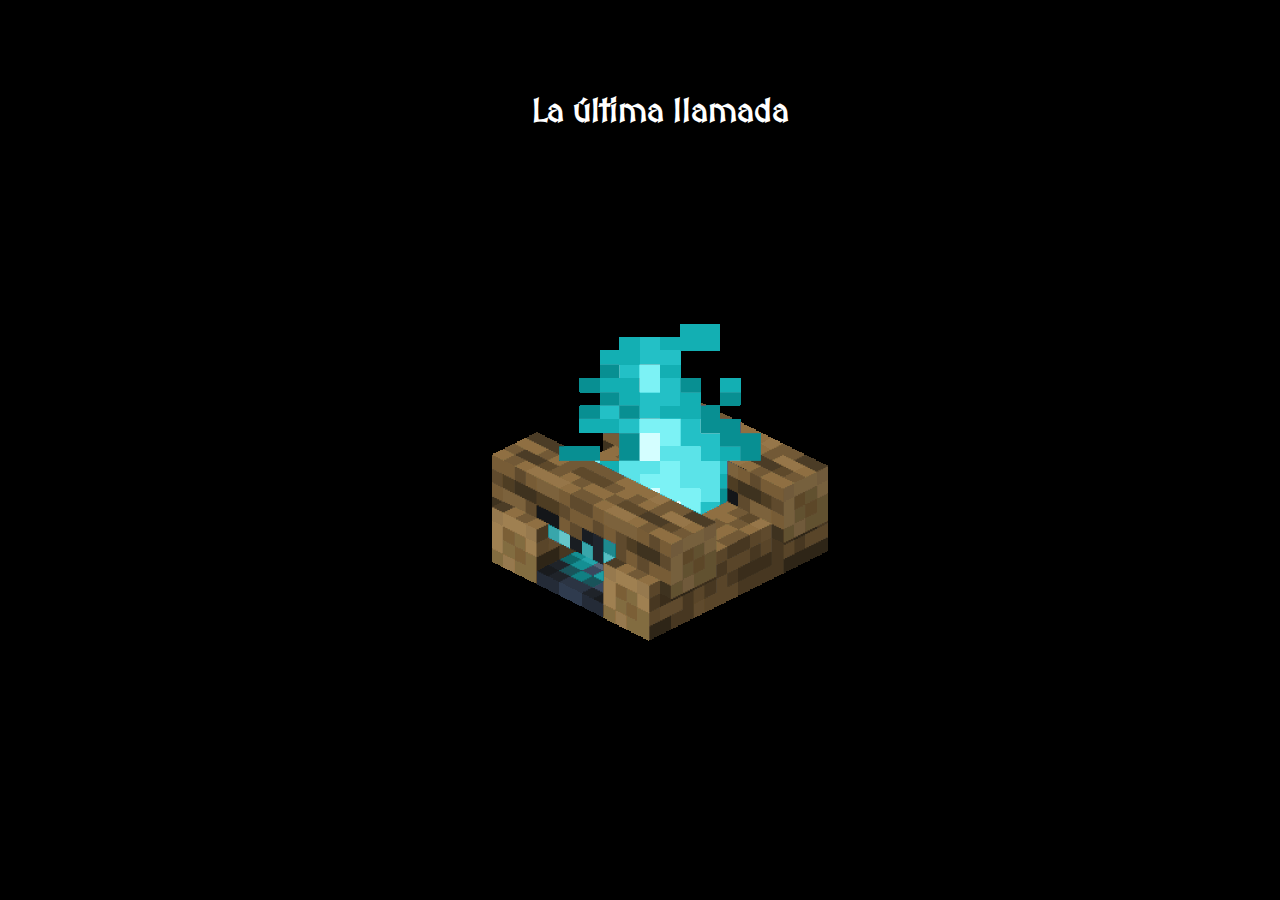
==== index.html @ 7cfa1e02 "Add files via upload" ====
<!DOCTYPE html>
<html lang="es">
<head>
  <meta charset="UTF-8">
  <meta name="viewport" content="width=device-width, initial-scale=1.0">
  <link rel="stylesheet" href="css/style.css">
  <link rel="preconnect" href="https://fonts.googleapis.com">
<link rel="preconnect" href="https://fonts.gstatic.com" crossorigin>
<link href="https://fonts.googleapis.com/css2?family=MedievalSharp&display=swap" rel="stylesheet">
</head>
<body>

<div class="title">
    <h1>La última llamada</h1>
</div>

<div class = "img">
    <img src = "img/hoguera.gif" class="hoguera">
</div>



</body>
</html>
---- css/style.css ----
body {
    background-color: #000000;
    
}

.title {
    padding: 20px;
    margin: 20px;
    border-radius: 10px;
    text-align: center;
    position: absolute;
    top: 10%;
    left: 50%;
    transform: translate(-50%, -50%);
}

.img {
    padding: 20px;
    margin: 20px;
    border-radius: 10px;
    text-align: center;
    position: absolute;
    top: 50%;
    left: 50%;
    transform: translate(-50%, -50%);
}

.title h1{
    color: #ffffff;
    font-family: "MedievalSharp", cursive;
    font-style: normal;
}
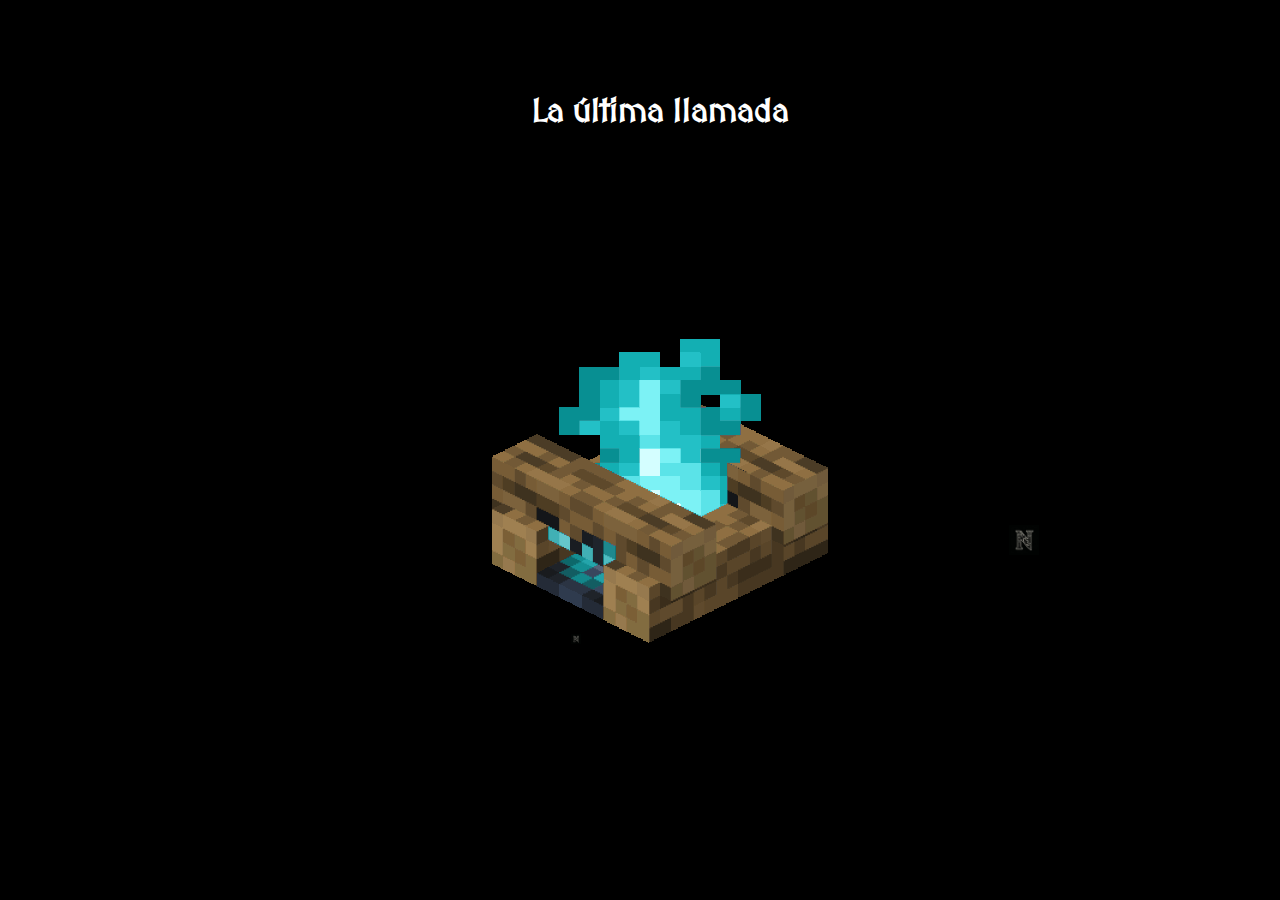
==== commit 8001898b: "Anuncio" ====
--- a/index.html
+++ b/index.html
@@ -18,6 +18,18 @@
     <img src = "img/hoguera.gif" class="hoguera">
 </div>
 
+<div class = "last-letter">
+  <a href="anuncio.html">
+    <img src = "img/n.png">
+  </a>
+</div>
+
+<div class = "last-letter-fake">
+  <a href="https://www.youtube.com/watch?v=dQw4w9WgXcQ">
+    <img src = "img/n.png">
+  </a>
+</div>
+
 
 
 </body>
--- a/css/style.css
+++ b/css/style.css
@@ -14,7 +14,25 @@
     transform: translate(-50%, -50%);
 }
 
-.img {
+.last-letter img{
+    position: absolute;
+    top: 71%;
+    left: 45%;
+    transform: translate(-50%, -50%);
+    width: 10px;
+    height: 10px;
+}
+
+.last-letter-fake img{
+    position: absolute;
+    top: 60%;
+    left: 80%;
+    transform: translate(-50%, -50%);
+    width: 30px;
+    height: 30px;
+}
+
+.img .hoguera{
     padding: 20px;
     margin: 20px;
     border-radius: 10px;
@@ -29,4 +47,48 @@
     color: #ffffff;
     font-family: "MedievalSharp", cursive;
     font-style: normal;
+}
+
+.logo.mostrar{
+    top: 60%;
+    animation: fadeIn 3s forwards;
+}
+
+.proximamente.mostrar{
+    animation: fadeIn 15s 5s forwards;
+}
+
+.imagen {
+    opacity: 0;
+    transition: opacity 2s ease-in-out;
+    position: absolute;
+    top: 25%;
+    left: 50%;
+    transform: translate(-50%, -50%);
+}
+
+button{
+    padding: 20px;
+    margin: 20px;
+    border-radius: 10px;
+    text-align: center;
+    position: absolute;
+    top: 50%;
+    left: 50%;
+    transform: translate(-50%, -50%);
+    z-index: 2; 
+}
+
+button:hover {
+    background-color: #808080; /* Color de fondo al hacer hover (gris) */
+    border-color: #daa520; /* Color del borde al hacer hover (dorado) */
+}
+
+@keyframes fadeIn {
+    from {
+        opacity: 0;
+    }
+    to {
+        opacity: 1;
+    }
 }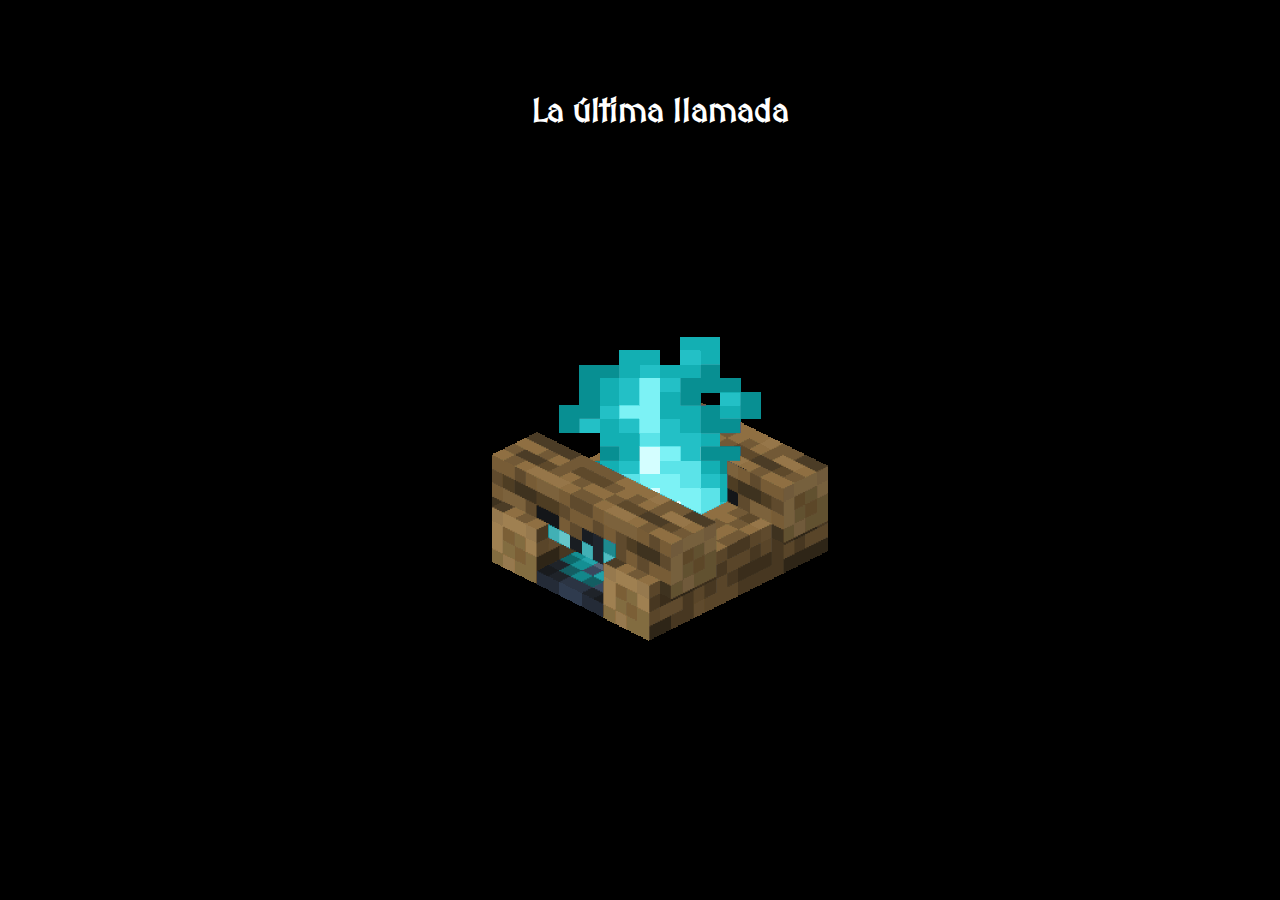
==== commit 700a1d50: "Add files via upload" ====
--- a/index.html
+++ b/index.html
@@ -18,18 +18,6 @@
     <img src = "img/hoguera.gif" class="hoguera">
 </div>
 
-<div class = "last-letter">
-  <a href="anuncio.html">
-    <img src = "img/n.png">
-  </a>
-</div>
-
-<div class = "last-letter-fake">
-  <a href="https://www.youtube.com/watch?v=dQw4w9WgXcQ">
-    <img src = "img/n.png">
-  </a>
-</div>
-
 
 
 </body>
--- a/css/style.css
+++ b/css/style.css
@@ -14,25 +14,7 @@
     transform: translate(-50%, -50%);
 }
 
-.last-letter img{
-    position: absolute;
-    top: 71%;
-    left: 45%;
-    transform: translate(-50%, -50%);
-    width: 10px;
-    height: 10px;
-}
-
-.last-letter-fake img{
-    position: absolute;
-    top: 60%;
-    left: 80%;
-    transform: translate(-50%, -50%);
-    width: 30px;
-    height: 30px;
-}
-
-.img .hoguera{
+.img {
     padding: 20px;
     margin: 20px;
     border-radius: 10px;
@@ -47,48 +29,4 @@
     color: #ffffff;
     font-family: "MedievalSharp", cursive;
     font-style: normal;
-}
-
-.logo.mostrar{
-    top: 60%;
-    animation: fadeIn 3s forwards;
-}
-
-.proximamente.mostrar{
-    animation: fadeIn 15s 5s forwards;
-}
-
-.imagen {
-    opacity: 0;
-    transition: opacity 2s ease-in-out;
-    position: absolute;
-    top: 25%;
-    left: 50%;
-    transform: translate(-50%, -50%);
-}
-
-button{
-    padding: 20px;
-    margin: 20px;
-    border-radius: 10px;
-    text-align: center;
-    position: absolute;
-    top: 50%;
-    left: 50%;
-    transform: translate(-50%, -50%);
-    z-index: 2; 
-}
-
-button:hover {
-    background-color: #808080; /* Color de fondo al hacer hover (gris) */
-    border-color: #daa520; /* Color del borde al hacer hover (dorado) */
-}
-
-@keyframes fadeIn {
-    from {
-        opacity: 0;
-    }
-    to {
-        opacity: 1;
-    }
 }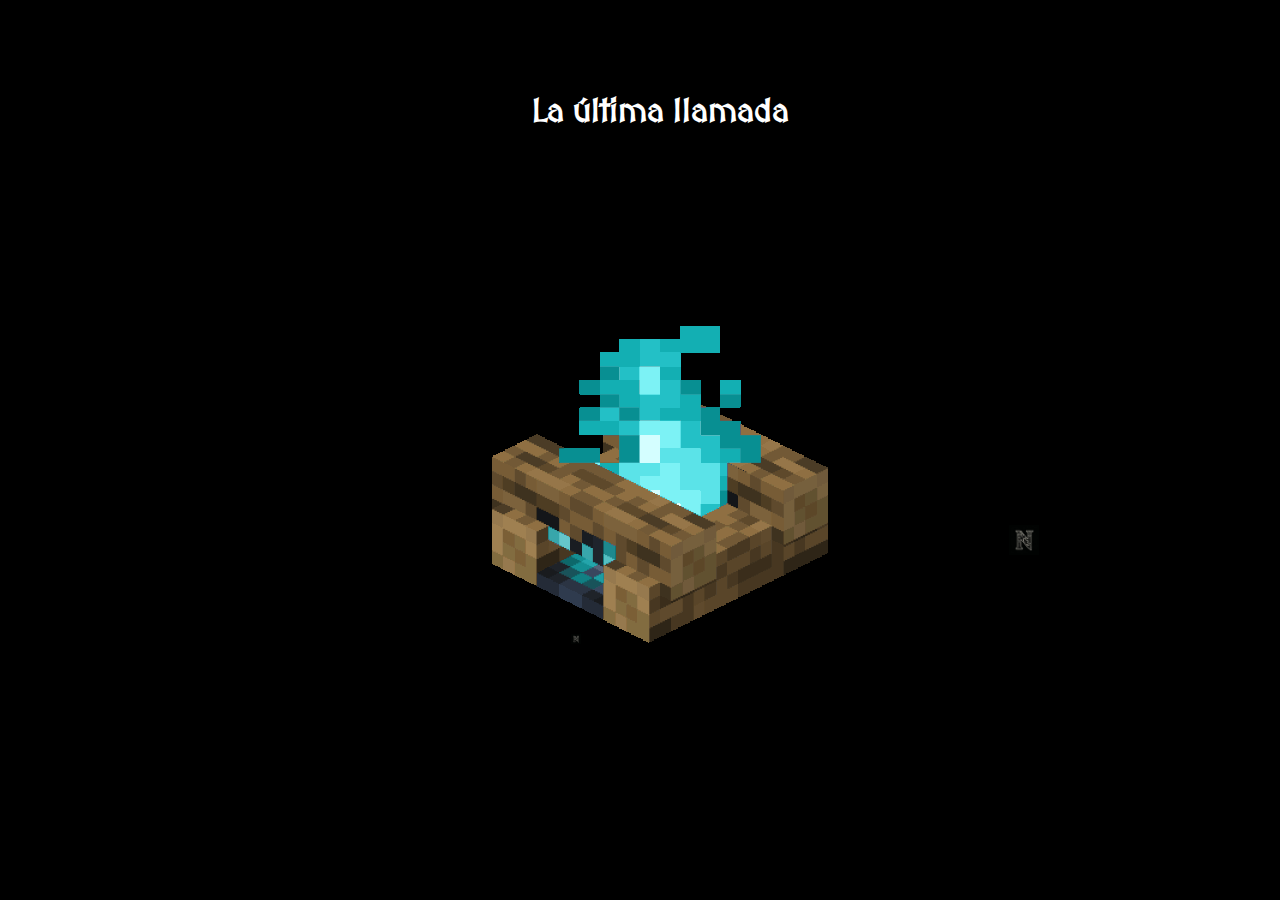
==== commit 29533b82: "Add files via upload" ====
--- a/index.html
+++ b/index.html
@@ -18,6 +18,18 @@
     <img src = "img/hoguera.gif" class="hoguera">
 </div>
 
+<div class = "last-letter">
+  <a href="anuncio.html">
+    <img src = "img/n.png">
+  </a>
+</div>
+
+<div class = "last-letter-fake">
+  <a href="https://www.youtube.com/watch?v=dQw4w9WgXcQ">
+    <img src = "img/n.png">
+  </a>
+</div>
+
 
 
 </body>
--- a/css/style.css
+++ b/css/style.css
@@ -14,7 +14,25 @@
     transform: translate(-50%, -50%);
 }
 
-.img {
+.last-letter img{
+    position: absolute;
+    top: 71%;
+    left: 45%;
+    transform: translate(-50%, -50%);
+    width: 10px;
+    height: 10px;
+}
+
+.last-letter-fake img{
+    position: absolute;
+    top: 60%;
+    left: 80%;
+    transform: translate(-50%, -50%);
+    width: 30px;
+    height: 30px;
+}
+
+.img .hoguera{
     padding: 20px;
     margin: 20px;
     border-radius: 10px;
@@ -29,4 +47,48 @@
     color: #ffffff;
     font-family: "MedievalSharp", cursive;
     font-style: normal;
+}
+
+.logo.mostrar{
+    top: 60%;
+    animation: fadeIn 3s 1s forwards;
+}
+
+.proximamente.mostrar{
+    animation: fadeIn 15s 5s forwards;
+}
+
+.imagen {
+    opacity: 0;
+    transition: opacity 2s ease-in-out;
+    position: absolute;
+    top: 25%;
+    left: 50%;
+    transform: translate(-50%, -50%);
+}
+
+button{
+    padding: 20px;
+    margin: 20px;
+    border-radius: 10px;
+    text-align: center;
+    position: absolute;
+    top: 50%;
+    left: 50%;
+    transform: translate(-50%, -50%);
+    z-index: 2; 
+}
+
+button:hover {
+    background-color: #808080; /* Color de fondo al hacer hover (gris) */
+    border-color: #daa520; /* Color del borde al hacer hover (dorado) */
+}
+
+@keyframes fadeIn {
+    from {
+        opacity: 0;
+    }
+    to {
+        opacity: 1;
+    }
 }